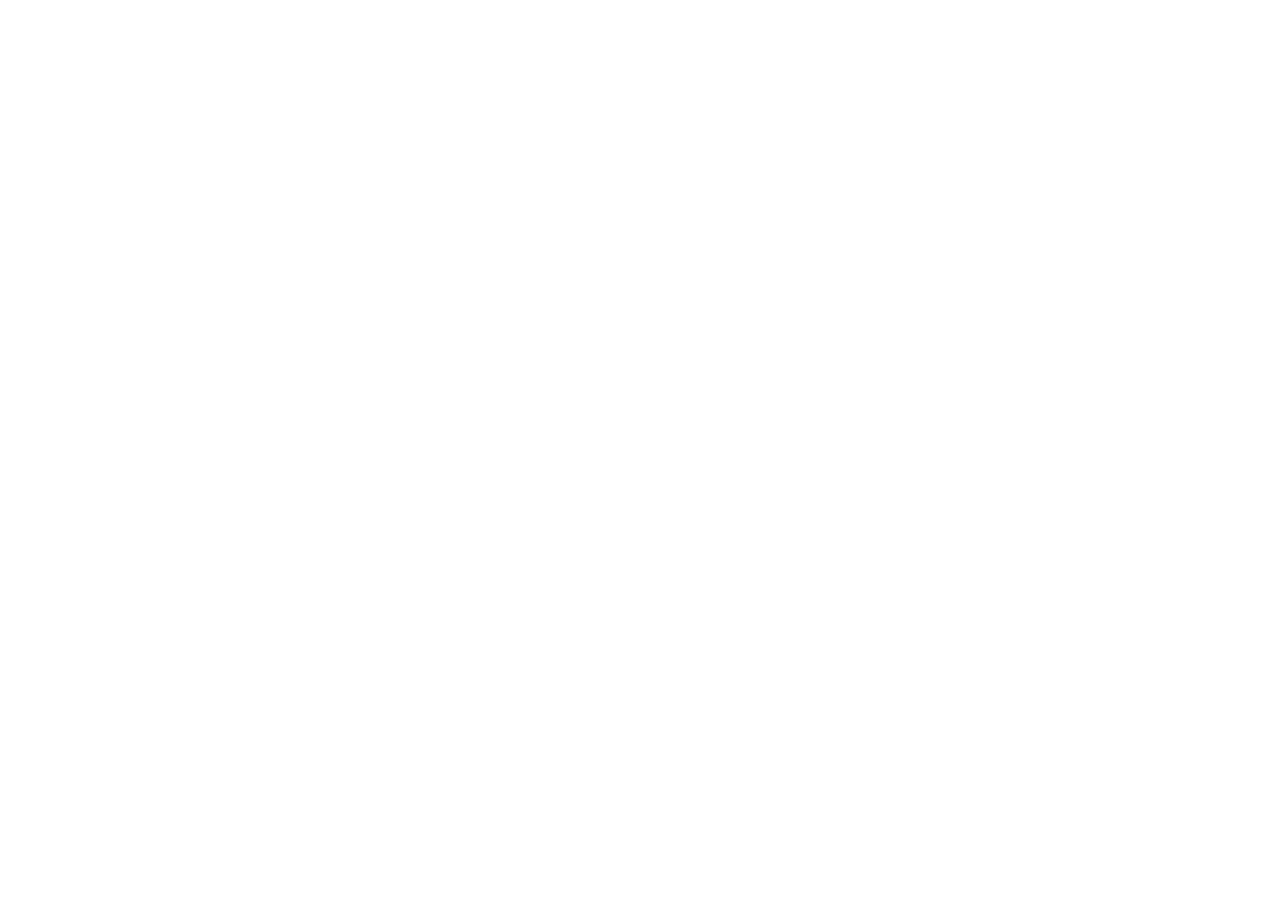
==== index.html @ 546f53cd "Added reset.css and to index.html" ====
<!DOCTYPE html>
<html lang="en">
  <head>
    <meta charset="UTF-8" />
    <meta
      name="viewport"
      content="width=device-width, initial-scale=1.0"
    />
    <meta http-equiv="X-UA-Compatible" content="ie=edge" />
    <title>Code Quiz</title>
    <link rel="stylesheet" href="./assets/css/reset.css" />
    <link rel="stylesheet" href="./assets/css/style.css" />
  </head>
</html>
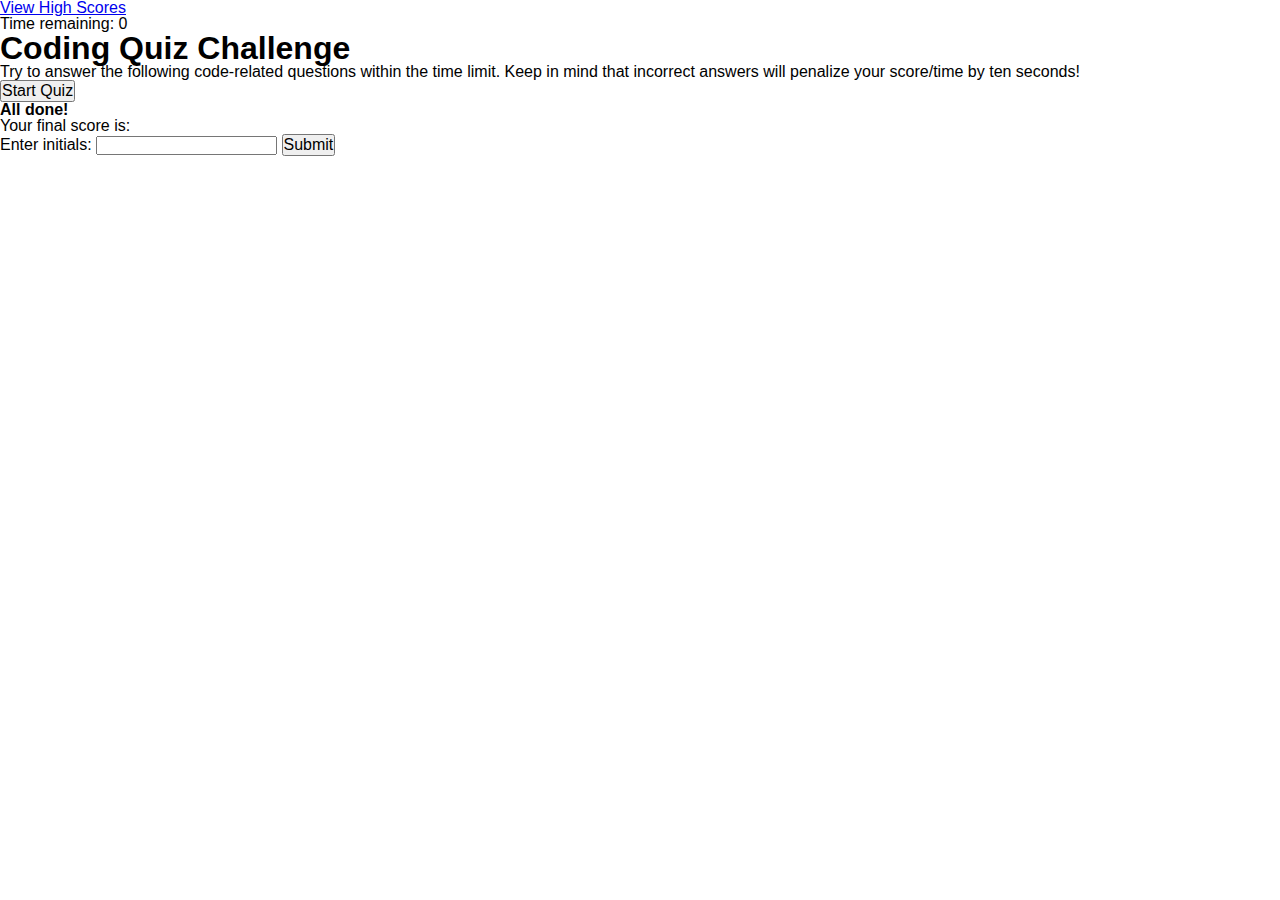
==== commit 8b4f45d5: "Added highscores.html and elements to index.html" ====
--- a/index.html
+++ b/index.html
@@ -11,4 +11,37 @@
     <link rel="stylesheet" href="./assets/css/reset.css" />
     <link rel="stylesheet" href="./assets/css/style.css" />
   </head>
+  <body>
+    <div class="high-scores">
+      <a href="highscores.html">View High Scores</a>
+    </div>
+    <div class="countdown">Time remaining: <span id="timer">0</span></div>
+    <div class="container">
+      <div id="start-page" class="start">
+        <h1>Coding Quiz Challenge</h1>
+        <p>
+          Try to answer the following code-related questions within the
+          time limit. Keep in mind that incorrect answers will penalize
+          your score/time by ten seconds!
+        </p>
+        <button id="start-button">Start Quiz</button>
+      </div>
+
+      <div id="questions" class="hidden">
+        <h2 id="question"></h2>
+        <div id="choices"></div>
+      </div>
+      <div id="end-page" class="hidden">
+        <h2>All done!</h2>
+        <p>Your final score is: <span id="score"></span></p>
+        <p>
+          Enter initials:
+          <input type="text" id="initials" max="3" />
+          <button id="submit-button">Submit</button>
+        </p>
+      </div>
+    </div>
+
+    <script src="./assets/js/script.js"></script>
+  </body>
 </html>
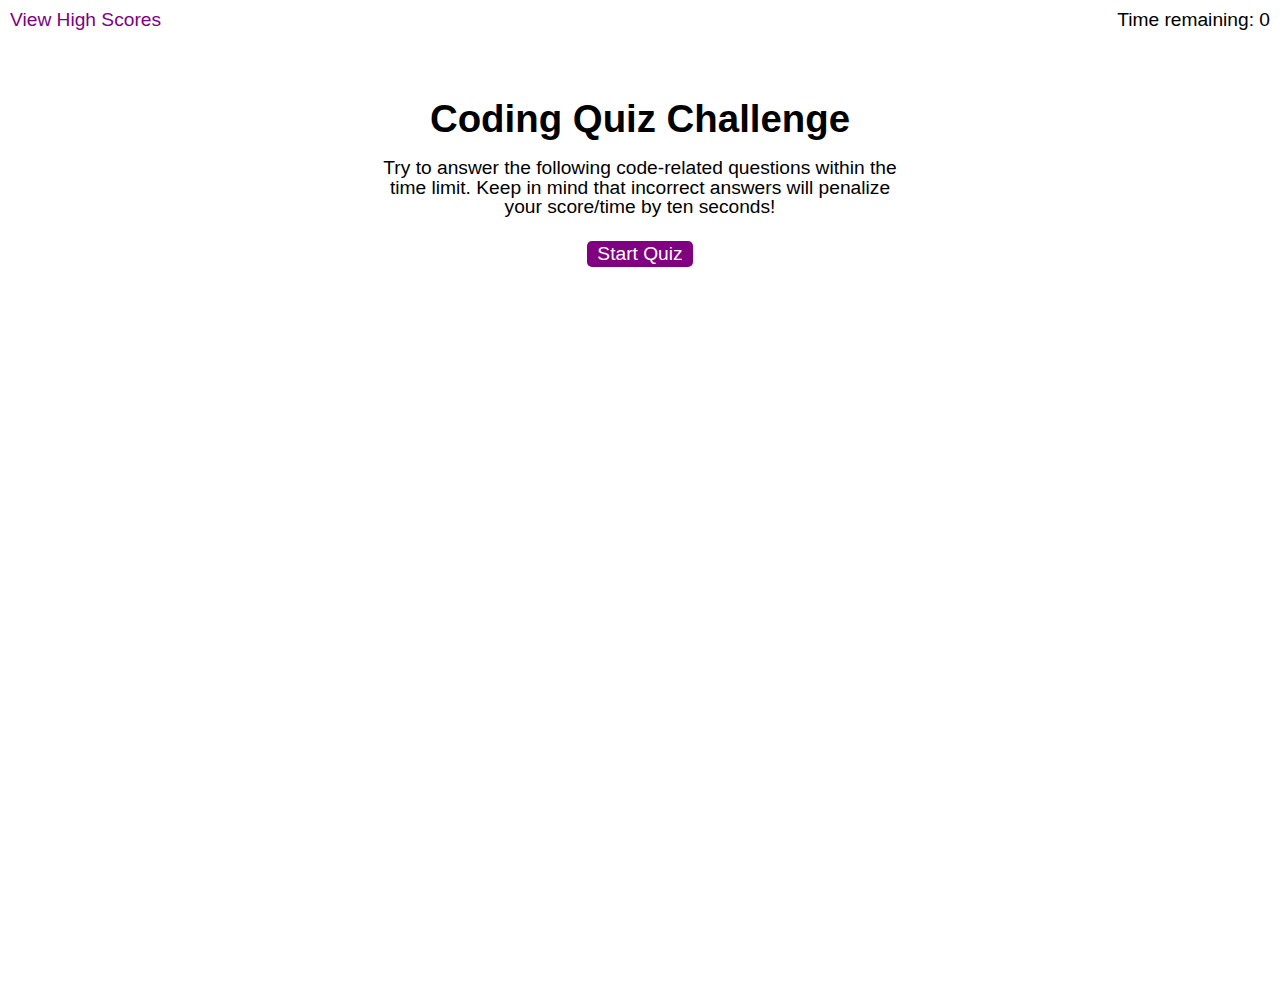
==== commit 6d8cf38a: "Added script2.js and more to script.js" ====
--- a/index.html
+++ b/index.html
@@ -11,12 +11,14 @@
     <link rel="stylesheet" href="./assets/css/reset.css" />
     <link rel="stylesheet" href="./assets/css/style.css" />
   </head>
+
   <body>
-    <div class="high-scores">
+    <div id="high-scores">
       <a href="highscores.html">View High Scores</a>
     </div>
-    <div class="countdown">Time remaining: <span id="timer">0</span></div>
+    <div id="countdown">Time remaining: <span id="timer">0</span></div>
     <div class="container">
+
       <div id="start-page" class="start">
         <h1>Coding Quiz Challenge</h1>
         <p>
@@ -27,19 +29,22 @@
         <button id="start-button">Start Quiz</button>
       </div>
 
-      <div id="questions" class="hidden">
+      <div id="quizzer" class="hidden">
         <h2 id="question"></h2>
-        <div id="choices"></div>
+        <div id="options" class="options"></div>
+        <h3 id="right-wrong"></h3>
       </div>
+
       <div id="end-page" class="hidden">
         <h2>All done!</h2>
         <p>Your final score is: <span id="score"></span></p>
         <p>
           Enter initials:
           <input type="text" id="initials" max="3" />
-          <button id="submit-button">Submit</button>
+          <a href="highscores.html"><button id="submit-button">Submit</button></a>
         </p>
       </div>
+
     </div>
 
     <script src="./assets/js/script.js"></script>
--- a/assets/css/style.css
+++ b/assets/css/style.css
@@ -0,0 +1,81 @@
+body {
+  font-family: Arial, Helvetica, sans-serif;
+  font-size: 120%;
+}
+
+a {
+  color: purple;
+  text-decoration: none;
+  transition: color 0.1s;
+}
+
+a:hover {
+  color: violet;
+}
+
+button {
+  display: inline-block;
+  margin: 5px;
+  cursor: pointer;
+  font-size: 100%;
+  background-color: purple;
+  border-radius: 5px;
+  padding: 2px 10px;
+  color: white;
+  border: 0;
+  transition: background-color 0.1s;
+}
+
+button:hover {
+  background-color: violet;
+}
+
+.options button {
+  display: block;
+}
+
+input[type="text"] {
+  font-size: 100%;
+}
+
+p {
+  width: 90%;
+  padding: 20px 0;
+  margin: 0 auto;
+}
+
+ol {
+  padding-left: 0px;
+  max-height: 400px;
+  overflow: auto;
+}
+
+li {
+  padding: 5px;
+  list-style: decimal inside none;
+}
+
+.container {
+  margin: 100px auto 0 auto;
+  max-width: 600px;
+}
+
+.hidden {
+  display: none;
+}
+
+.start {
+  text-align: center;
+}
+
+#high-scores {
+  position: absolute;
+  top: 10px;
+  left: 10px;
+}
+
+#countdown {
+  position: absolute;
+  top: 10px;
+  right: 10px;
+}
